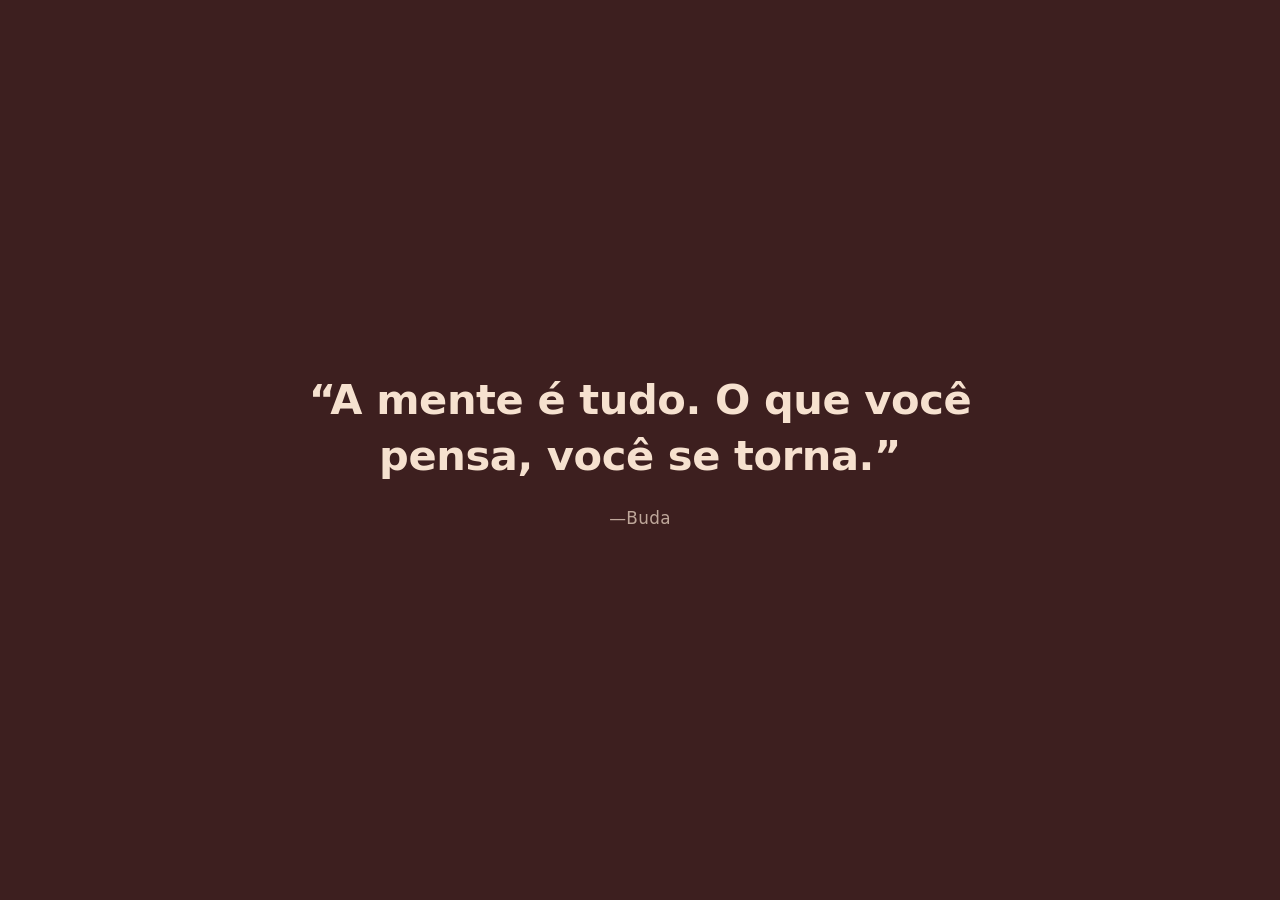
==== index.html @ 52d98c1f "feat: setup quote generator app" ====
<!doctype html>
<html lang="pt">
<head>
<meta charset="utf-8">
<meta name="viewport" content="width=device-width, initial-scale=1">
<title>Impulso</title>
<link rel="stylesheet" href="style.css">
</head>
<body>
  <main id="stage">
    <blockquote id="quote-wrap">
      <p id="quote"></p>
      <footer id="author"></footer>
    </blockquote>
  </main>
  <script src="quotes.js"></script>
  <script src="app.js"></script>
</body>
</html>
---- style.css ----
* {
  margin: 0;
  padding: 0;
  box-sizing: border-box;
}

html, body {
  height: 100%;
}

body {
  font-family: -apple-system, BlinkMacSystemFont, "Segoe UI", Inter, Roboto, system-ui, sans-serif;
  overflow: hidden;
  cursor: pointer;
  user-select: none;
  -webkit-user-select: none;
}

#stage {
  height: 100vh;
  width: 100vw;
  display: flex;
  align-items: center;
  justify-content: center;
  padding: 8vw;
  background-color: var(--bg);
  color: var(--fg);
  transition: background-color 0.6s ease, color 0.6s ease;
}

#quote-wrap {
  max-width: 48rem;
  text-align: center;
  opacity: 0;
  transform: translateY(6px);
  transition: opacity 0.5s ease, transform 0.5s ease;
}

#quote-wrap.visible {
  opacity: 1;
  transform: translateY(0);
}

#quote {
  font-size: clamp(1.4rem, 4vw, 2.6rem);
  font-weight: 600;
  line-height: 1.35;
  letter-spacing: -0.01em;
}

#quote::before {
  content: "\201C";
}

#quote::after {
  content: "\201D";
}

#author {
  margin-top: 1.5rem;
  font-size: clamp(0.85rem, 1.6vw, 1.05rem);
  font-weight: 400;
  opacity: 0.7;
  letter-spacing: 0.02em;
}

#author::before {
  content: "\2014 ";
}

@media (max-width: 480px) {
  #stage {
    padding: 10vw 7vw;
  }
}
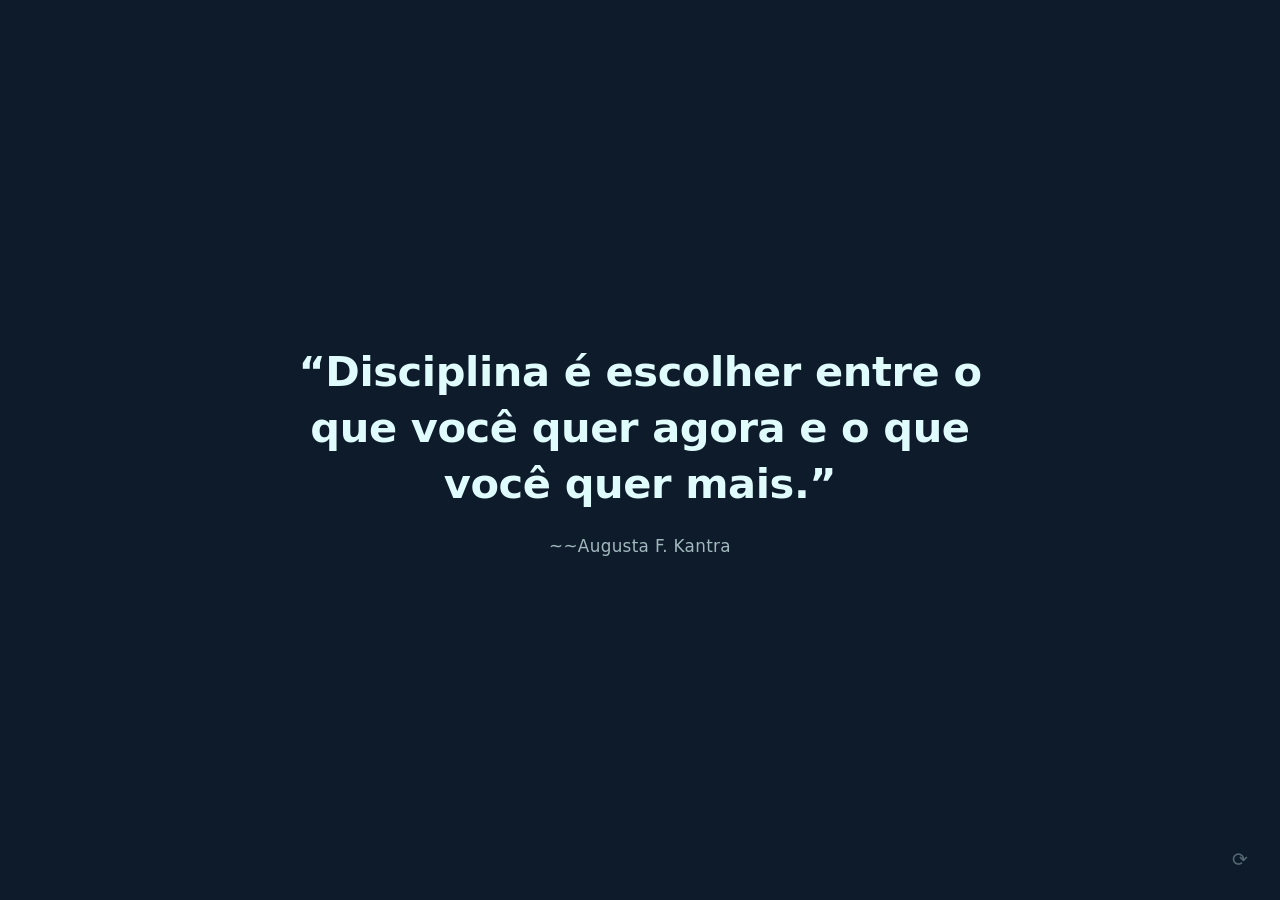
==== commit 250604c6: "feat: refactor quote loading and add shuffle functionality" ====
--- a/index.html
+++ b/index.html
@@ -13,7 +13,8 @@
       <footer id="author"></footer>
     </blockquote>
   </main>
-  <script src="quotes.js"></script>
+  <button id="shuffle-btn" aria-label="Nova frase" title="Nova frase">&#10227;</button>
+  <div id="toast">Copiado!</div>
   <script src="app.js"></script>
 </body>
 </html>
--- a/style.css
+++ b/style.css
@@ -65,7 +65,57 @@
 }
 
 #author::before {
-  content: "\2014 ";
+  content: "~~";
+}
+
+#shuffle-btn {
+  position: fixed;
+  right: 1.25rem;
+  bottom: 1.25rem;
+  width: 2.5rem;
+  height: 2.5rem;
+  border: none;
+  border-radius: 50%;
+  background: transparent;
+  color: var(--fg);
+  font-size: 1.2rem;
+  line-height: 1;
+  opacity: 0.35;
+  cursor: pointer;
+  transition: opacity 0.2s ease, transform 0.2s ease, color 0.6s ease;
+  z-index: 10;
+}
+
+#shuffle-btn:hover {
+  opacity: 0.9;
+  transform: rotate(45deg);
+}
+
+#shuffle-btn:focus-visible {
+  opacity: 0.9;
+  outline: 1px solid currentColor;
+}
+
+#toast {
+  position: fixed;
+  left: 50%;
+  bottom: 2.5rem;
+  transform: translate(-50%, 8px);
+  padding: 0.5rem 1rem;
+  border-radius: 999px;
+  background: var(--fg);
+  color: var(--bg);
+  font-size: 0.8rem;
+  letter-spacing: 0.02em;
+  opacity: 0;
+  pointer-events: none;
+  transition: opacity 0.25s ease, transform 0.25s ease;
+  z-index: 10;
+}
+
+#toast.visible {
+  opacity: 0.9;
+  transform: translate(-50%, 0);
 }
 
 @media (max-width: 480px) {
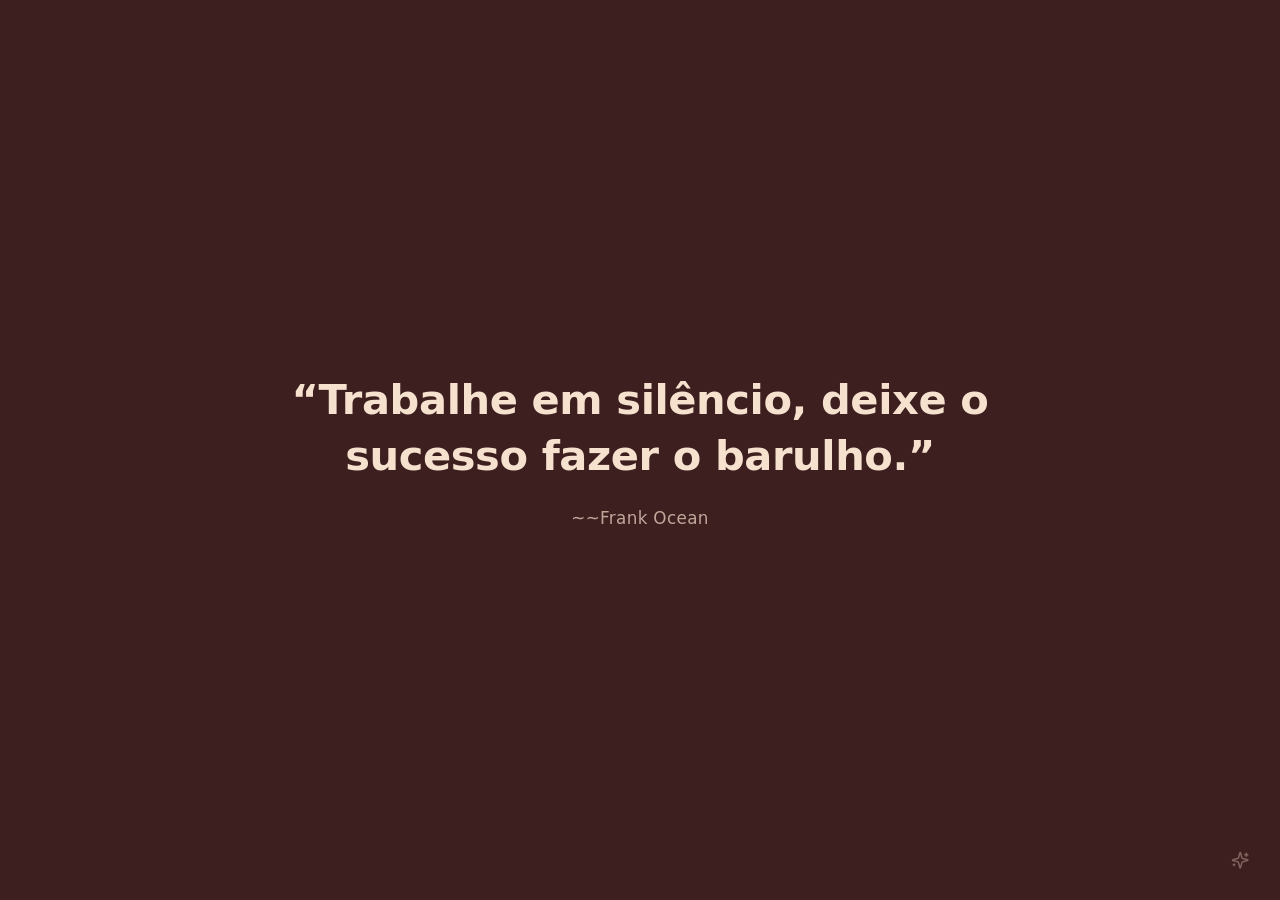
==== commit 325e8cd2: "feat: implement shuffle button with SVG icon" ====
--- a/index.html
+++ b/index.html
@@ -13,7 +13,15 @@
       <footer id="author"></footer>
     </blockquote>
   </main>
-  <button id="shuffle-btn" aria-label="Nova frase" title="Nova frase">&#10227;</button>
+  <button id="shuffle-btn" aria-label="Nova frase" title="Nova frase">
+    <svg viewBox="0 0 24 24" fill="none" stroke="currentColor" stroke-width="2" stroke-linecap="round" stroke-linejoin="round" aria-hidden="true">
+      <path d="M9.937 15.5A2 2 0 0 0 8.5 14.063l-6.135-1.582a.5.5 0 0 1 0-.962L8.5 9.936A2 2 0 0 0 9.937 8.5l1.582-6.135a.5.5 0 0 1 .963 0L14.063 8.5A2 2 0 0 0 15.5 9.937l6.135 1.581a.5.5 0 0 1 0 .964L15.5 14.063a2 2 0 0 0-1.437 1.437l-1.582 6.135a.5.5 0 0 1-.963 0z"/>
+      <path d="M20 3v4"/>
+      <path d="M22 5h-4"/>
+      <path d="M4 17v2"/>
+      <path d="M5 18H3"/>
+    </svg>
+  </button>
   <div id="toast">Copiado!</div>
   <script src="app.js"></script>
 </body>
--- a/style.css
+++ b/style.css
@@ -74,21 +74,27 @@
   bottom: 1.25rem;
   width: 2.5rem;
   height: 2.5rem;
+  display: flex;
+  align-items: center;
+  justify-content: center;
   border: none;
   border-radius: 50%;
   background: transparent;
   color: var(--fg);
-  font-size: 1.2rem;
-  line-height: 1;
   opacity: 0.35;
   cursor: pointer;
   transition: opacity 0.2s ease, transform 0.2s ease, color 0.6s ease;
   z-index: 10;
 }
 
+#shuffle-btn svg {
+  width: 1.15rem;
+  height: 1.15rem;
+}
+
 #shuffle-btn:hover {
   opacity: 0.9;
-  transform: rotate(45deg);
+  transform: scale(1.12) rotate(12deg);
 }
 
 #shuffle-btn:focus-visible {
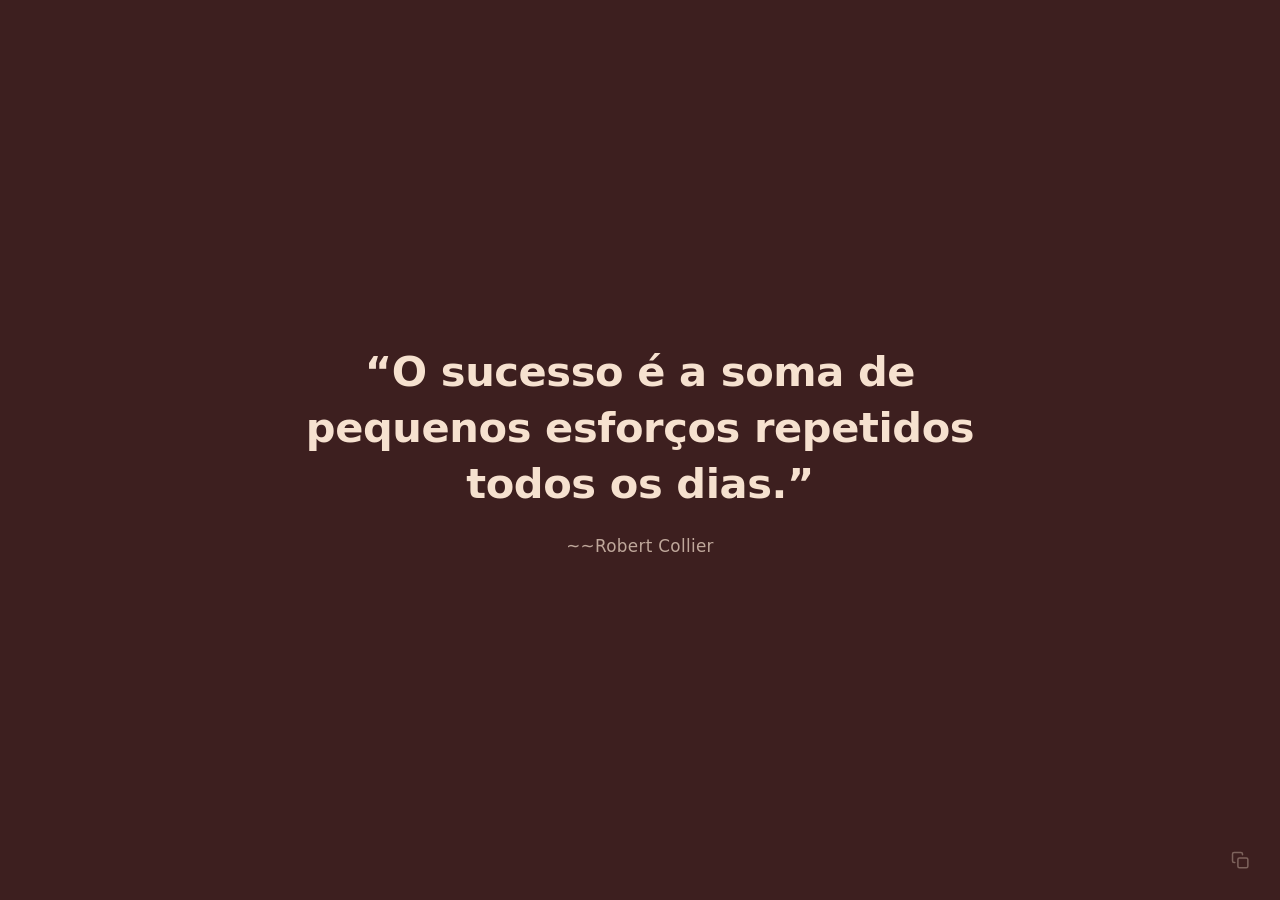
==== commit ca562bfc: "feat: improve quote interaction and button functionality" ====
--- a/index.html
+++ b/index.html
@@ -13,13 +13,10 @@
       <footer id="author"></footer>
     </blockquote>
   </main>
-  <button id="shuffle-btn" aria-label="Nova frase" title="Nova frase">
+  <button id="copy-btn" aria-label="Copiar frase" title="Copiar frase">
     <svg viewBox="0 0 24 24" fill="none" stroke="currentColor" stroke-width="2" stroke-linecap="round" stroke-linejoin="round" aria-hidden="true">
-      <path d="M9.937 15.5A2 2 0 0 0 8.5 14.063l-6.135-1.582a.5.5 0 0 1 0-.962L8.5 9.936A2 2 0 0 0 9.937 8.5l1.582-6.135a.5.5 0 0 1 .963 0L14.063 8.5A2 2 0 0 0 15.5 9.937l6.135 1.581a.5.5 0 0 1 0 .964L15.5 14.063a2 2 0 0 0-1.437 1.437l-1.582 6.135a.5.5 0 0 1-.963 0z"/>
-      <path d="M20 3v4"/>
-      <path d="M22 5h-4"/>
-      <path d="M4 17v2"/>
-      <path d="M5 18H3"/>
+      <rect x="9" y="9" width="13" height="13" rx="2" ry="2"/>
+      <path d="M5 15H4a2 2 0 0 1-2-2V4a2 2 0 0 1 2-2h9a2 2 0 0 1 2 2v1"/>
     </svg>
   </button>
   <div id="toast">Copiado!</div>
--- a/style.css
+++ b/style.css
@@ -68,7 +68,7 @@
   content: "~~";
 }
 
-#shuffle-btn {
+#copy-btn {
   position: fixed;
   right: 1.25rem;
   bottom: 1.25rem;
@@ -87,17 +87,17 @@
   z-index: 10;
 }
 
-#shuffle-btn svg {
+#copy-btn svg {
   width: 1.15rem;
   height: 1.15rem;
 }
 
-#shuffle-btn:hover {
+#copy-btn:hover {
   opacity: 0.9;
-  transform: scale(1.12) rotate(12deg);
+  transform: scale(1.12);
 }
 
-#shuffle-btn:focus-visible {
+#copy-btn:focus-visible {
   opacity: 0.9;
   outline: 1px solid currentColor;
 }
